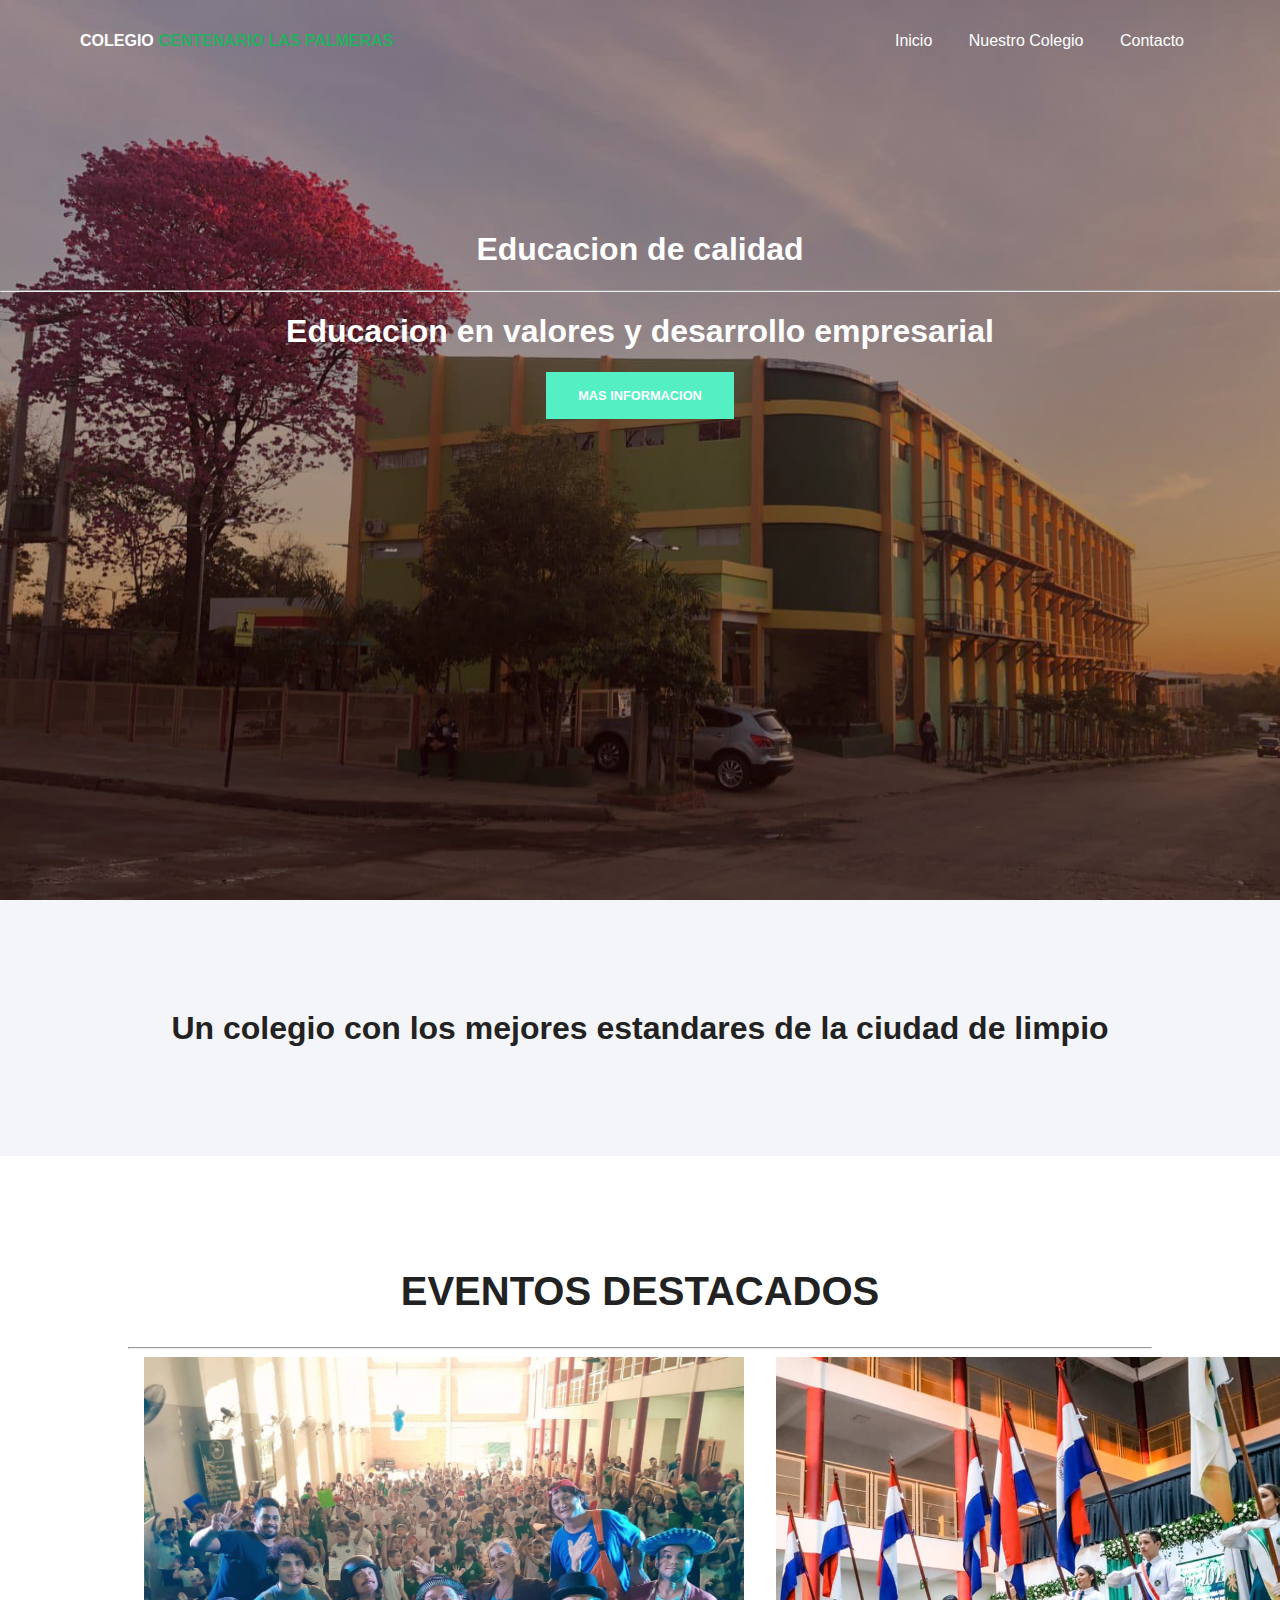
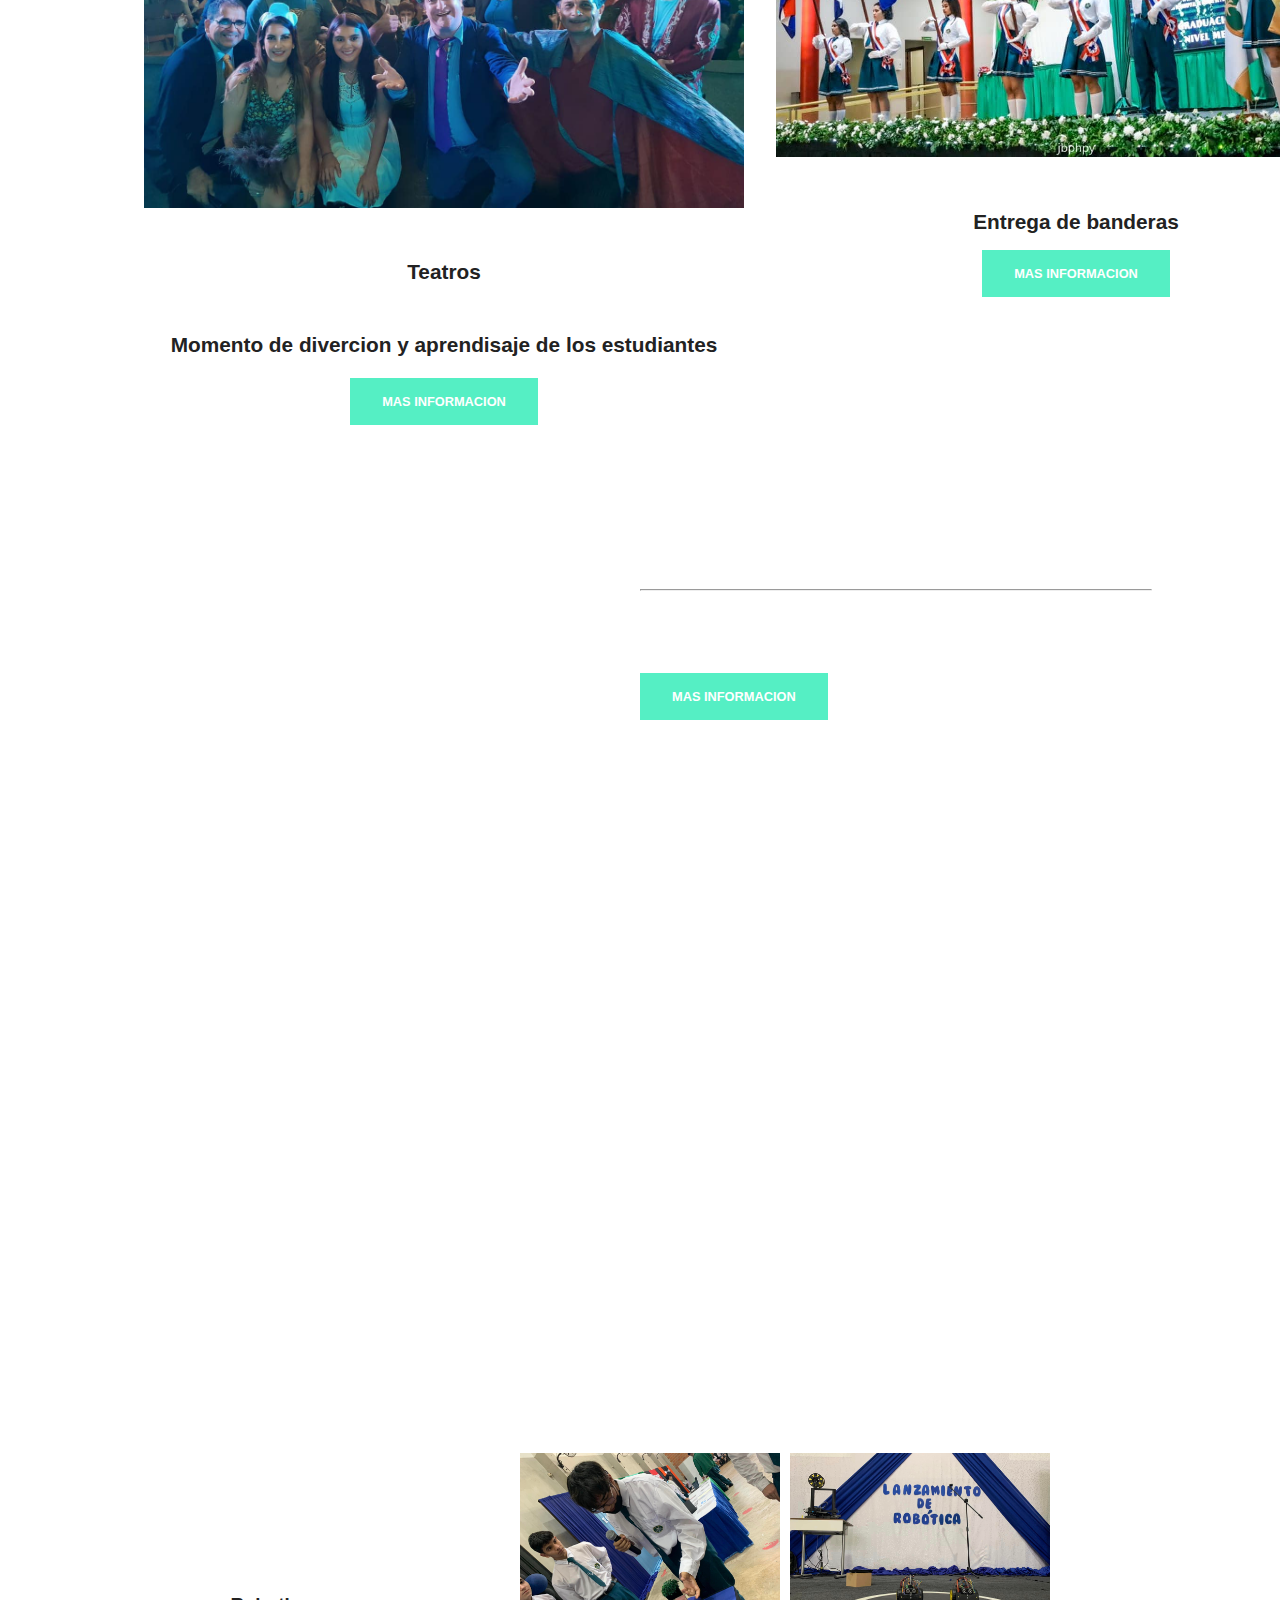
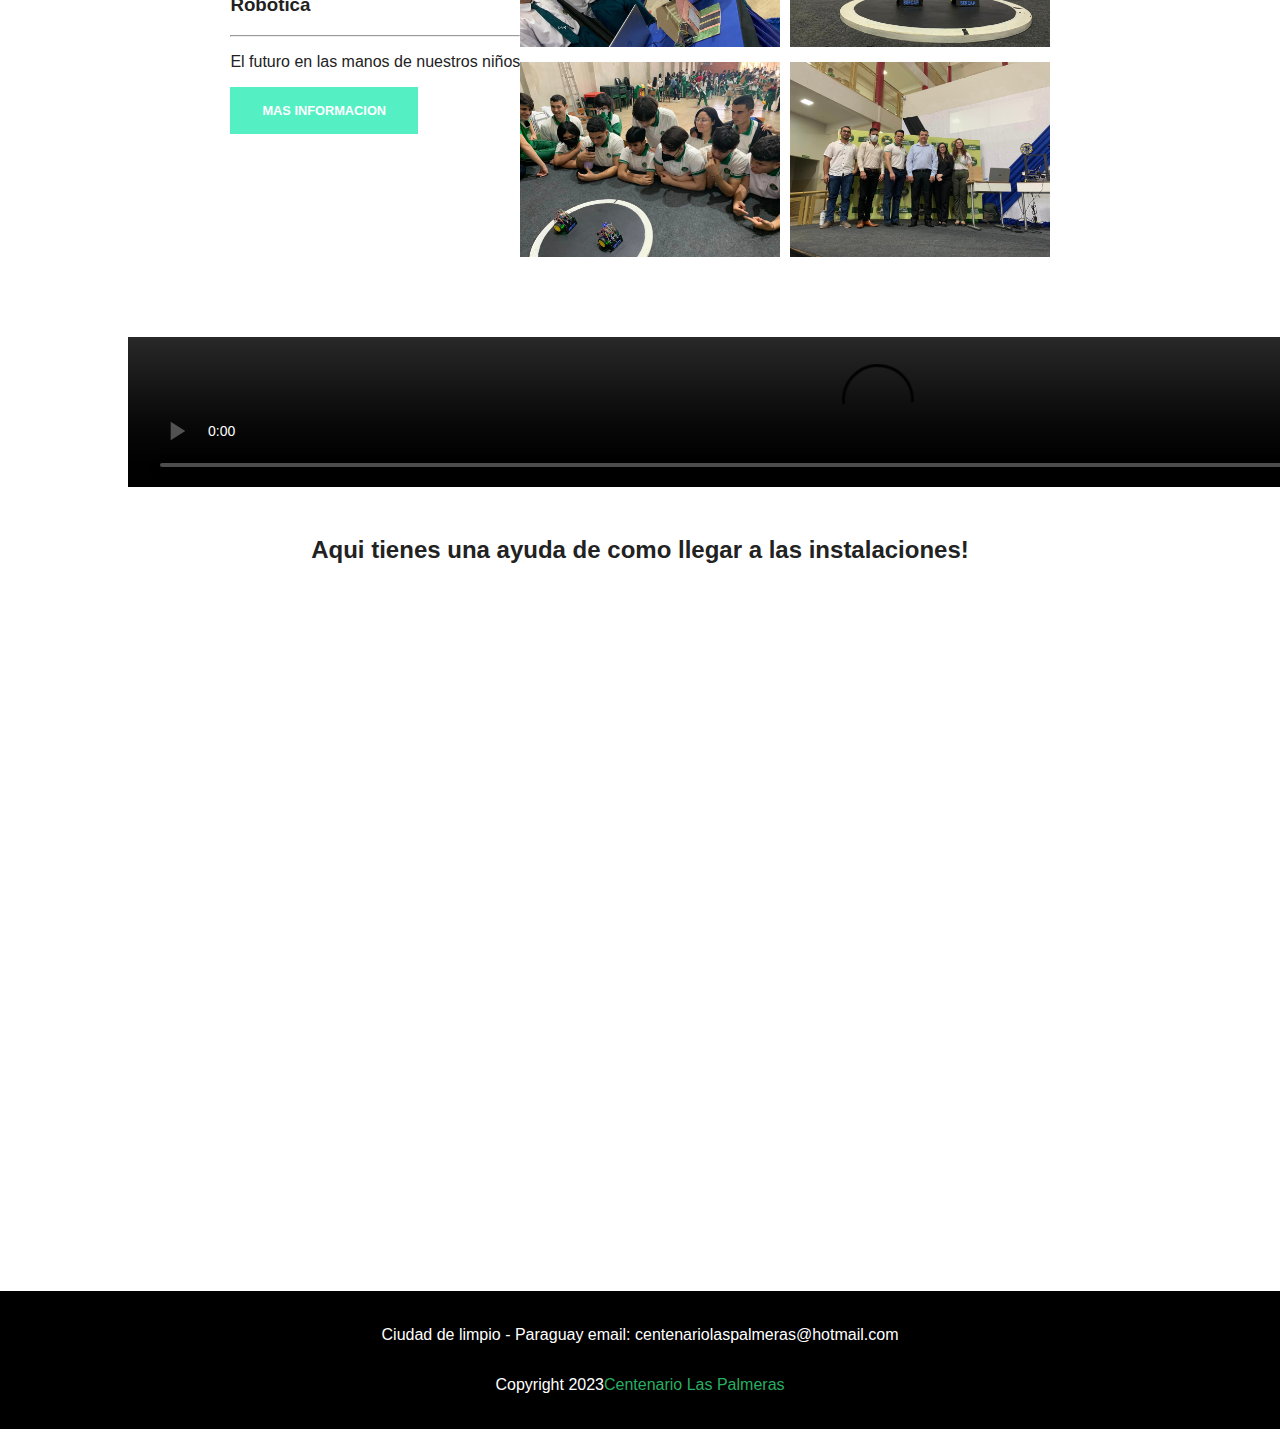
==== index.html @ 45158267 "Pagina Web Las palmeras" ====
<!DOCTYPE html>
<html lang="en">
<head>
    <meta charset="UTF-8">
    <meta http-equiv="X-UA-Compatible" content="IE=edge">
    <meta name="viewport" content="width=device-width, initial-scale=1.0">
    <title>Pagina Web las palmeras</title>
    <link rel="stylesheet" href="style.css">
</head>
<body>
    <!--primera seccion-->  
    <div id="primera-seccion">
    <div id="barra-navegacion">
          <p id="logo"> Colegio <span style="color: #27ae60;">Centenario las Palmeras</span>
            <nav>
                <a href="#">Inicio</a>
                <a href="#">Nuestro Colegio</a>
                <a href="#">Contacto</a>
            </nav>
        </div>
        <div id="primera-seccionn-contenido"></div>
            <center>
                <h1>Educacion de calidad<h1>
                    <hr>
            </center>
            
            <center>
                <h1>Educacion en valores y desarrollo empresarial</h1>
            </center>
            <center>
                <a href="#"class="btn-verde">Mas informacion</a>
            </center>
        </div> 
    </div>      
    <!--Segunda seccion-->  
    <div id="Segunda-seccion">
        
        <center>
            <h1 class="Frase">Un colegio con los mejores estandares de la ciudad de limpio<h1>
        </center>
    </div>    
     <!--Tercera seccion-->  
     <div id="Tercera-seccion">
        <div id="Titulo">
            <h2>Eventos Destacados</h2>
            <hr>
        
        <div  id="Container-tercera-seccion">
            <div class="img-tercera">
                <img class="img-1" src="img-1.jpg" alt="">
                <h6>Teatros<h6>
                <p>Momento de divercion y aprendisaje de los estudiantes</p>
                <a href="#"class="btn-verde">Mas informacion</a>
            </div> 
            <div class="img-tercera">
                <img class="img-2" src="img-2.jpg" alt="">
                <h6>Entrega de banderas </h6>
                <a href="#"class="btn-verde">Mas informacion</a>
            </div> 
        </div>   
    </div>    
    <!--Cuarta seccion--> 
    <div id="cuarta-seccion">
        <div id="Contenedor">
            <div id="Cuarta-seccion-izq" class="mitad"></div>
            <div id="cuarta.seccion-der" class="mitad">
                <h1>El mejor colegio de la ciudad de limpio</h1>
                <hr>
                <h3>Con unas instalaciones bien completas y en muy buen estado en las que brillan la modernidad y comodidad.
                    
                </h3>
                <a href="#"class="btn-verde">Mas informacion</a>
            </div>   
        </div>     
    </div>
    <!--Quinta seccion--> 
    <div id="quinta-secciom">
        <div id="quinta-seccion.izquierda">
            <h3>Robotica</h3>
            <hr>
            <p>El futuro en las manos de nuestros niños</p>
            <a href="#"class="btn-verde">Mas informacion</a>
        </div> 
        <div id="quinta-secciom-derecha">
            <img src="robotica-1.jpg" alt="">
            <img src="robotica-2.jpg" alt="">
            <img src="robotica-3.jpg" alt="">
            <img src="robotica-4.jpg" alt="">
        </div>  
    </div>   
     <!--Videos--> 
    <div class="Video">
        <center>
            <video src="y2mate.com - Sony 4K Demo Another World_1080p.mp4" controls width="1500px"></video>
        </center>
    </div>
     <!--mapa--> 
    <div class="Ubicacion"></div>
       <center>
        <h2>Aqui tienes una ayuda de como llegar a las instalaciones!</h2>  
       </center>
    </div>
    <div class="mapa">
        <iframe src="https://www.google.com/maps/embed?pb=!1m18!1m12!1m3!1d759.156950645882!2d-57.47654843907717!3d-25.16341997424421!2m3!1f0!2f0!3f0!3m2!1i1024!2i768!4f13.1!3m3!1m2!1s0x945da39ad7ae5ddb%3A0x8960812b1048915c!2sCENTRO%20EDUCATIVO%20PRIVADO%20CENTENARIO%20LAS%20PALMERAS!5e0!3m2!1ses!2spy!4v1682278650425!5m2!1ses!2spy" width="100%" height="600" style="border:0;" allowfullscreen="" loading="lazy" referrerpolicy="no-referrer-when-downgrade"></iframe>
    </div>
     <!--footer--> 
     <footer>
        <p> Ciudad de limpio - Paraguay  email: centenariolaspalmeras@hotmail.com</p>
        <p>Copyright 2023<span style="color:#27ae60;">Centenario Las Palmeras</span></p>
     </footer>    
</body>
</html>
---- style.css ----
body {
    box-sizing: border-box;
    margin: 0;
    padding: 0%;
    height: 100vh;
    font-family: 'noto sans',sans-serif;
    color: #222222;
}
/*Reutilizables*/
.btn-verde{
    text-decoration: none;
    color: white;
    font-size: 0.8rem;
    font-family: 'montserrat',sans-serif;
    text-transform: uppercase;
    font-weight: 700;
    background-color: #55efc4;
    padding: 1rem 2rem;
    display: inline-block;
    align-self: center;
}
.frase {
    text-align: center;
}
/*Termina Reutilizables*/

/*Comienza Primera seccion*/
.primera-seccionn-contenido>hr{
    width: 4.5rem;
    border-color: white;
}
#primera-seccion {
    background: linear-gradient(rgba(68,13,13,0.35),rgba(38,2,2,0.446)),url(fondo-1.jpg) no-repeat center/cover;
    background-attachment: fixed;
    height: 100vh;
    color: white;
}
#barra-navegacion {
    display: flex;
    flex-direction: row;
    justify-content: space-between;
    margin: auto 5rem;
    padding-top: 2rem;
    padding-bottom: 2rem;
}
#logo {
    margin: 0;
    text-transform: uppercase;
    font-weight: 700;
    font-stretch: wider;
}
nav > a {
    text-decoration: none;
    color: white;
    padding-left: 1rem;
    padding-right: 1rem;
}
nav > a:hover {
    color: #20bf6b;
}
#primera-seccionn-contenido {
    text-align: center;
    text-align: justify;
    margin-top: 8rem;
    display: flex;
    flex-direction: column;
   
}

#primera-seccionn-contenido>p {
    text-transform: capitalize;
    font-family: 'montserrat',sans-serif;
    font-size: 1.5rem;
    margin-bottom: 0.5rem;
    font-weight: bold;

}

#primera-seccionn-contenido>h1 {
    font-family: 'montserrat', sans-serif;
    text-transform: uppercase;
    font-size: 4rem;
    font-weight: 700;
    margin-bottom: 2.5rem;
}
/*Termina Primera seccion*/
/*imagenes teatro*/
.img-1{
    width: 600px;
    height: 250;
}
.img-2{
    width: 600px;
    height: 250;
}

/*Comienza segunda seccion*/
#Segunda-seccion {
    background-color: #f4f5f9;
    min-height: 10rem;
    display: flex;
    flex-direction: column;
    justify-content: center;
    padding: 3rem;
}
#Frase {
    background-color: #f4f5f9;
    min-height: 10rem;
    display: flex;
    flex-direction: column;
    justify-content: center;
    padding: 3rem;

}
/*Termina segunda seccion*/

/*Comienza tercera seccion*/
#Tercera-seccion {
    margin: auto;
    display: flex;
    flex-direction: column;
    width: 80%;
    padding-top: 5rem;
    padding-bottom: 5rem;
}
#Titulo {
  margin-bottom: 2rem;  
}
#Titulo>h2 {
    text-transform: uppercase;
    text-align: center;
    font-family: 'montserrat',sans-serif;
    font-size: 2.5rem;
    font-weight: 700;
}
.titulo>hr{
    width: 4.5rem;
    border-color: black;
}
#Container-tercera-seccion{
    text-align: center;
    display: flex;
    flex-direction: row;
}
.img-tercera{
    padding-right: 1rem;
    padding-left: 1rem;
}
.img-tercera>h6{
    text-align: center;
    font-family: 'montserrat',sans-serif;
    font-size: 1.3rem;
    font-weight: 700;
    margin-bottom: 1rem;
}


.img-tercera>p{
    margin-bottom: 2rem;
}

.img-tercera>img{
    max-width: max-content;
}
/*Termina tercera seccion*/

/*Comienza cuarta seccion*/
#cuarta-seccion{
    background:linear-gradient(rgba(0,0,0,0.7),rgba(0,0,0,0.905)),url(img-4.jpg) no-repeat center/cover;
    background-attachment: fixed;
    height: 100vh;
    color: white;
  
}
#Contenedor{
    width: 100%;
    margin: auto;
    display: flex;
    flex-direction: row;
}
.mitad{
    width: 50%;
}
#cuarta.seccion-der>h3 {
    text-transform: uppercase;
    font-family: 'montserrat',sans-serif;
    font-size: 2.5rem;
    font-weight: 700;
    margin-bottom: 1.5rem;
}
#cuarta.seccion-der>hr {
    width: 4.5rem;
    border-color: white;
    margin-left: 0;
    margin-bottom: 3rem;
}
#cuarta.seccion-der>p {
    margin-bottom: 4rem;
}
/*Termina cuarta seccion*/

/*Comienza Quinta seccion*/
#quinta-secciom{
    width: 80%;
    margin: auto;
    display: flex;
    flex-direction: row;
    align-items: center;
    padding-top: 5rem;
    padding-bottom: 5rem;
}
#quinta-seccion.izquierda{
    flex: 1;
}
#quinta-seccion.izquierda>h3 {
    text-transform: uppercase;
    font-family: 'montserrat',sans-serif;
    font-size: 2.5rem;
    font-weight: 700;
    margin-bottom: 1.5rem;
}
#quinta-seccion.izquierda>p {
    margin-bottom: 4rem;
}
#quinta-secciom-derecha{
    flex: 2;
    display: grid;
    grid-template-columns: repeat(2,1fr);
    gap: 15px 10px;
    justify-items: center;
    align-items: center;
}
#quinta-secciom-derecha>img{
    max-width: 100%;
}
#quinta-secciom-derecha>hr {
    width: 5.5rem;
    border-color: white;
    margin-left: 4;
    margin-bottom: 7rem;
}
/*Termina quinta seccion*/
.Ubicacion{
    background-color: black;
    padding: auto;
    width: 25px;
    margin-top: auto;
    margin-bottom: 25px;
    background-size: cover;
}
 
/*Mapa*/
.mapa{
    margin-top: 10px;
    margin-bottom: 1%;
    width: auto;
    
}
 /*Termina Mapa/
 

/*footer*/
footer{
    background-color: black;
    color: white;
    padding-top: 1.2rem;
    padding-bottom: 1.2rem;
    display: flex;
    flex-direction: column;
    text-align: center;
}
/*termina footer*/
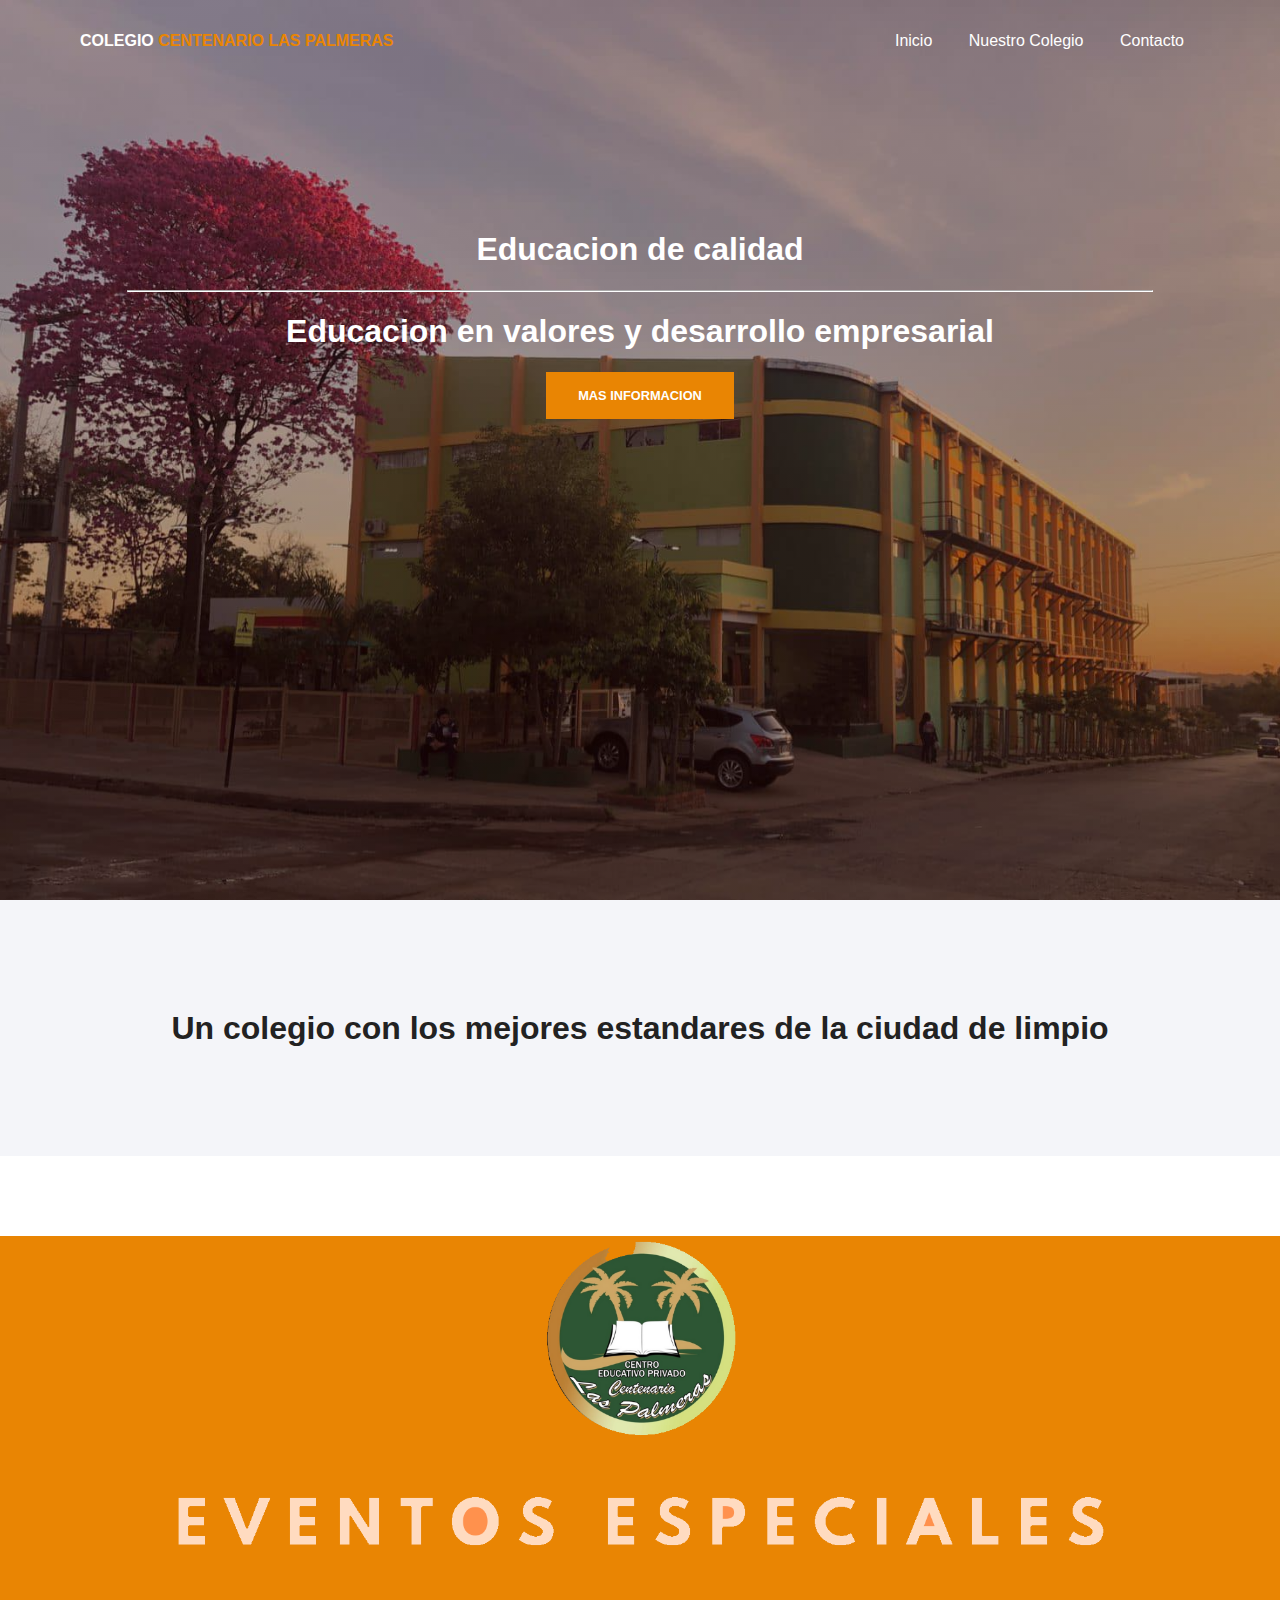
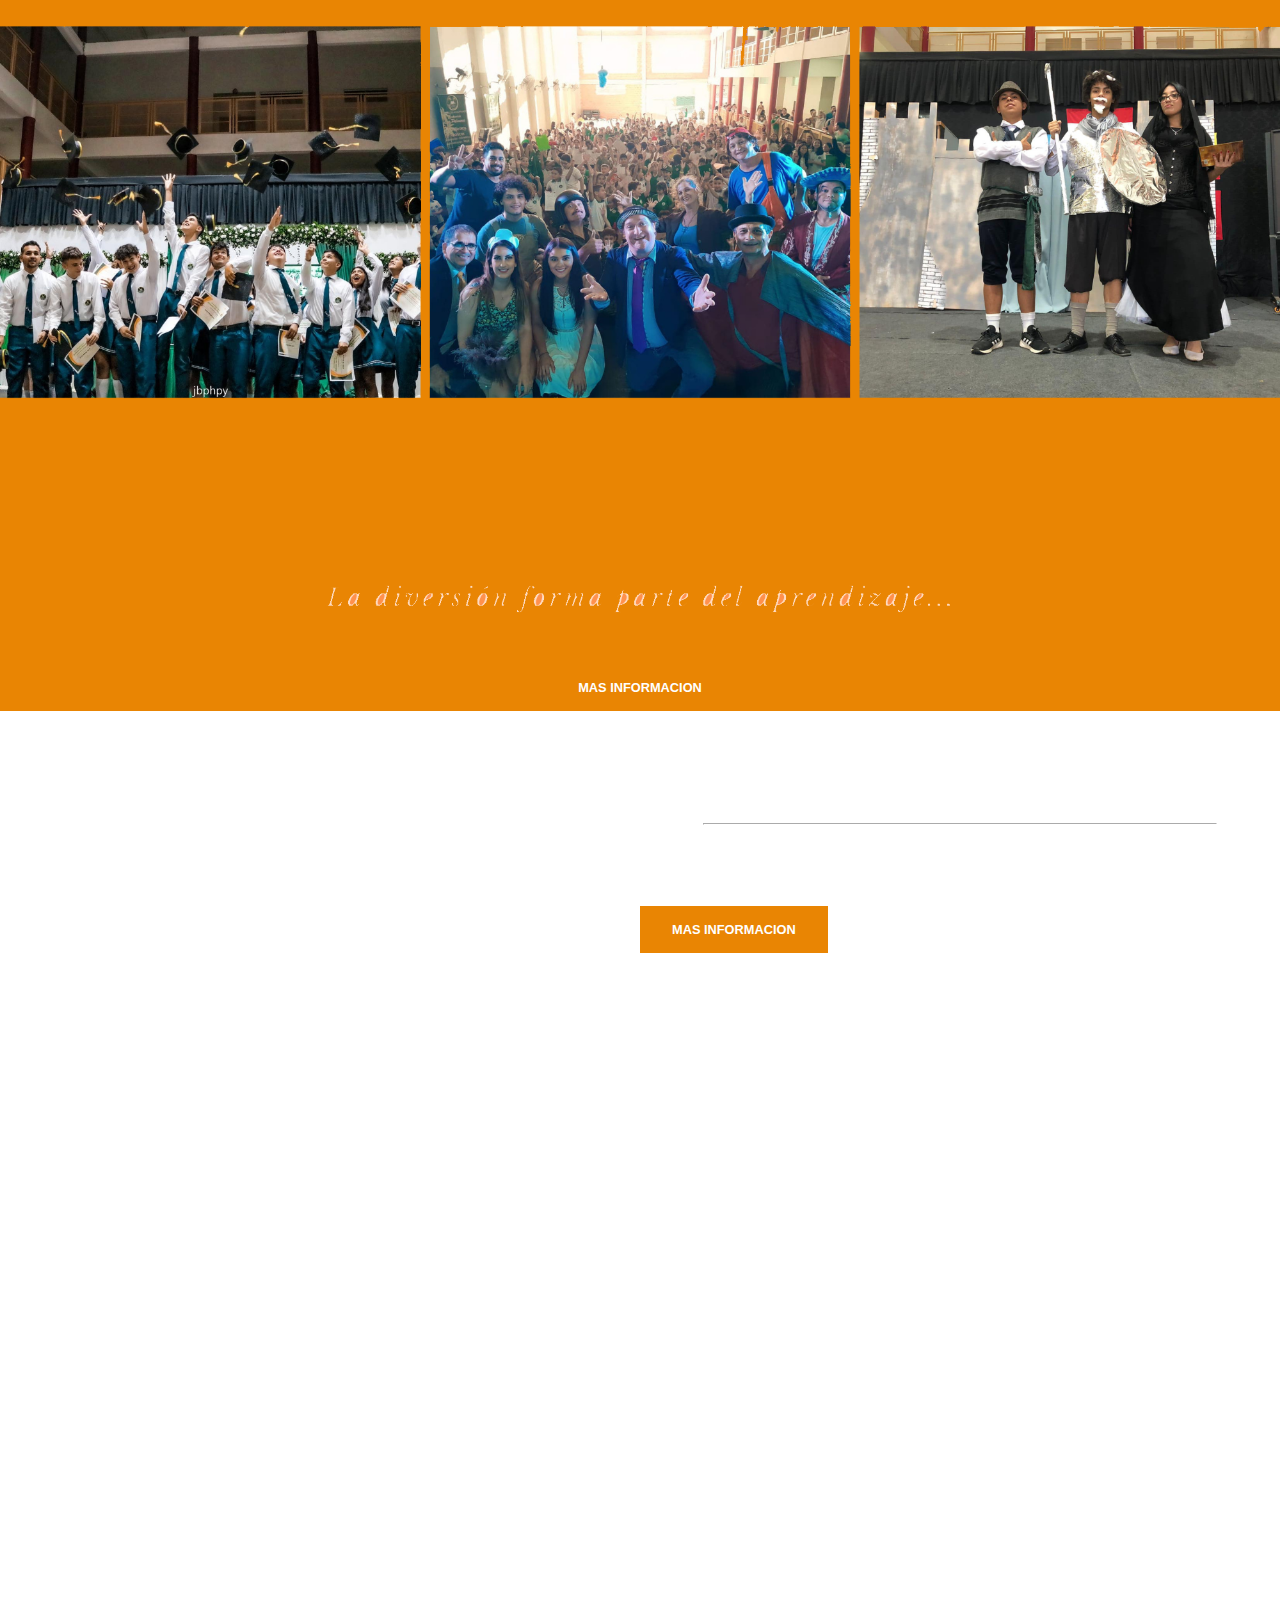
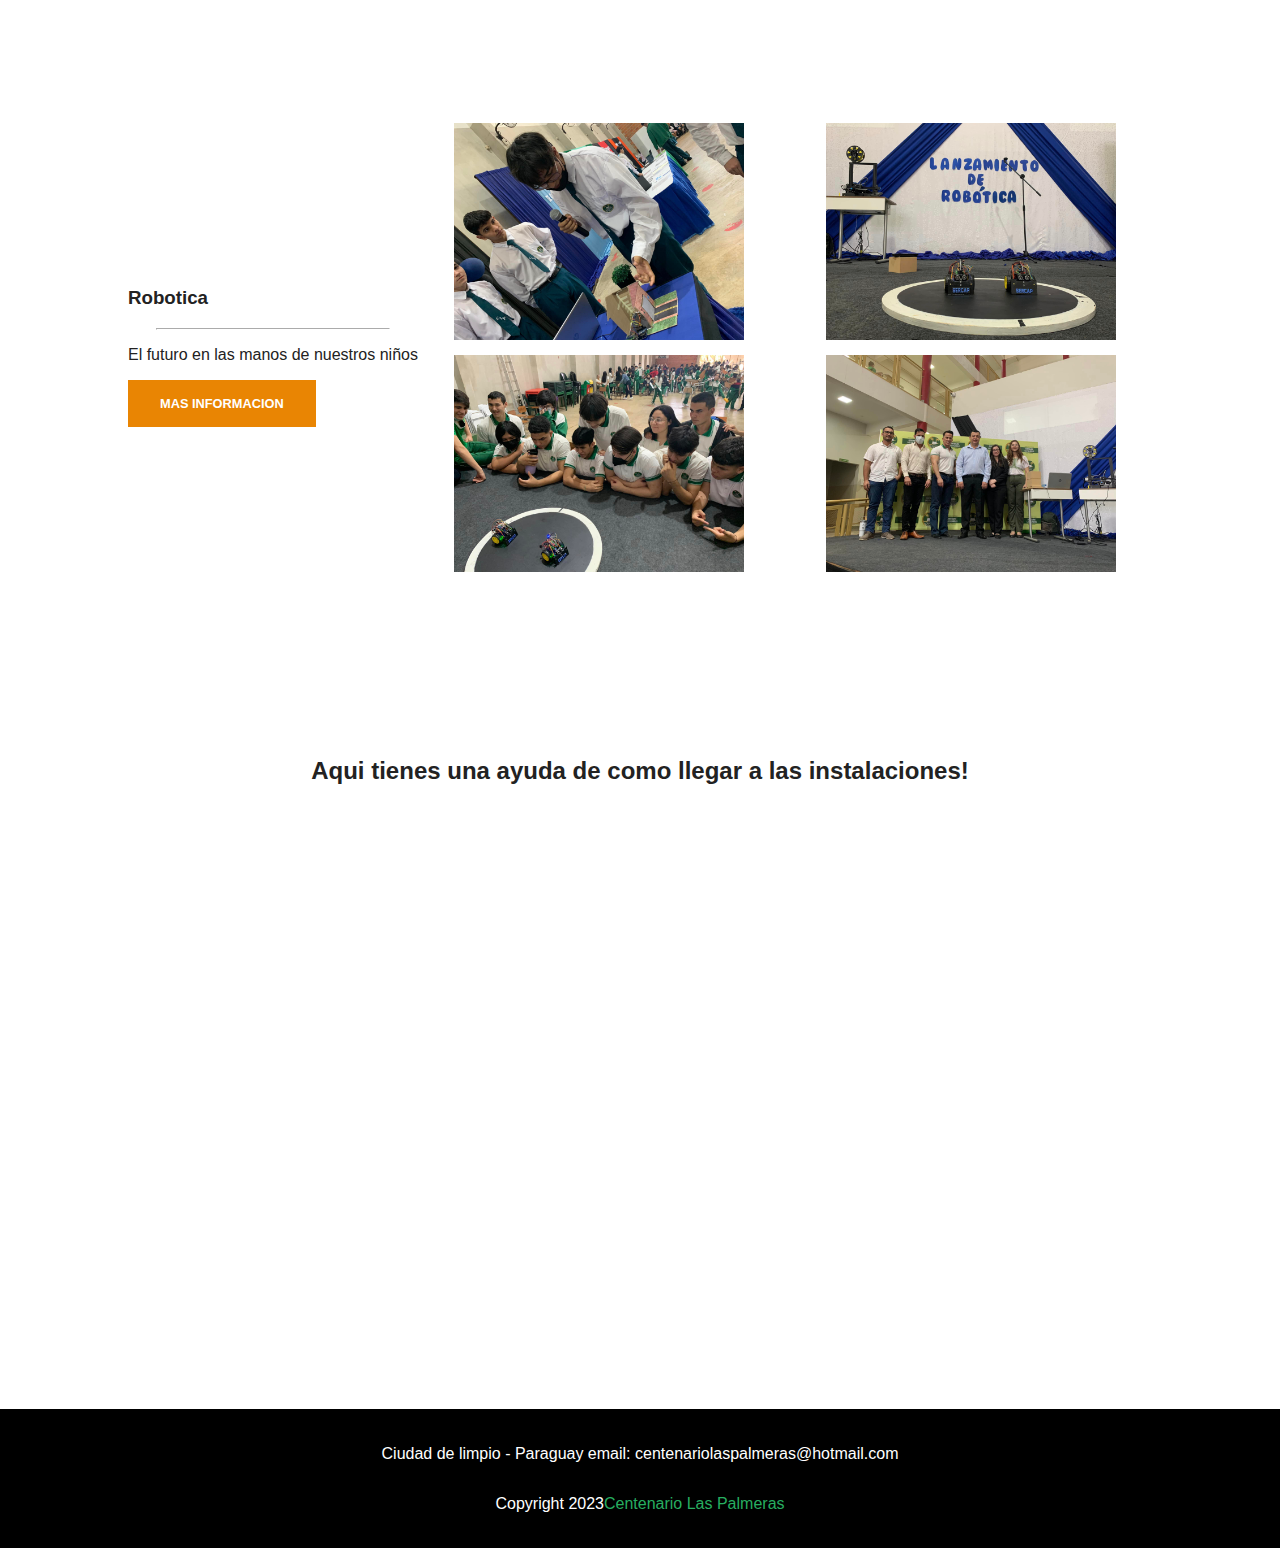
==== commit 4e3499e5: "las palmeras" ====
--- a/index.html
+++ b/index.html
@@ -11,17 +11,19 @@
     <!--primera seccion-->  
     <div id="primera-seccion">
     <div id="barra-navegacion">
-          <p id="logo"> Colegio <span style="color: #27ae60;">Centenario las Palmeras</span>
+          <p id="logo"> Colegio <span style="color: #e98503;">Centenario las Palmeras</span>
             <nav>
                 <a href="#">Inicio</a>
                 <a href="#">Nuestro Colegio</a>
-                <a href="#">Contacto</a>
+                <a href="contacts.html">Contacto</a>
             </nav>
         </div>
         <div id="primera-seccionn-contenido"></div>
             <center>
                 <h1>Educacion de calidad<h1>
-                    <hr>
+                    
+                <hr>
+                   
             </center>
             
             <center>
@@ -42,21 +44,15 @@
      <!--Tercera seccion-->  
      <div id="Tercera-seccion">
         <div id="Titulo">
-            <h2>Eventos Destacados</h2>
-            <hr>
-        
+           
         <div  id="Container-tercera-seccion">
-            <div class="img-tercera">
-                <img class="img-1" src="img-1.jpg" alt="">
-                <h6>Teatros<h6>
-                <p>Momento de divercion y aprendisaje de los estudiantes</p>
-                <a href="#"class="btn-verde">Mas informacion</a>
-            </div> 
-            <div class="img-tercera">
-                <img class="img-2" src="img-2.jpg" alt="">
-                <h6>Entrega de banderas </h6>
-                <a href="#"class="btn-verde">Mas informacion</a>
-            </div> 
+             <div class="img-tercera">
+                <img class="img-1" src="IMG_EVENTOS_ESPECIALES.png" alt="">
+                <center>
+                    <a href="#"class="btn-verde">Mas informacion</a>
+                </center>
+             </div> 
+           
         </div>   
     </div>    
     <!--Cuarta seccion--> 
@@ -78,10 +74,11 @@
         <div id="quinta-seccion.izquierda">
             <h3>Robotica</h3>
             <hr>
-            <p>El futuro en las manos de nuestros niños</p>
+            <p>El futuro en las manos de nuestros niños </p>
             <a href="#"class="btn-verde">Mas informacion</a>
         </div> 
         <div id="quinta-secciom-derecha">
+
             <img src="robotica-1.jpg" alt="">
             <img src="robotica-2.jpg" alt="">
             <img src="robotica-3.jpg" alt="">
@@ -89,10 +86,6 @@
         </div>  
     </div>   
      <!--Videos--> 
-    <div class="Video">
-        <center>
-            <video src="y2mate.com - Sony 4K Demo Another World_1080p.mp4" controls width="1500px"></video>
-        </center>
     </div>
      <!--mapa--> 
     <div class="Ubicacion"></div>
--- a/style.css
+++ b/style.css
@@ -14,7 +14,7 @@
     font-family: 'montserrat',sans-serif;
     text-transform: uppercase;
     font-weight: 700;
-    background-color: #55efc4;
+    background-color: #e98503;
     padding: 1rem 2rem;
     display: inline-block;
     align-self: center;
@@ -25,8 +25,8 @@
 /*Termina Reutilizables*/
 
 /*Comienza Primera seccion*/
-.primera-seccionn-contenido>hr{
-    width: 4.5rem;
+hr{
+    width: 80%;
     border-color: white;
 }
 #primera-seccion {
@@ -86,11 +86,11 @@
 /*Termina Primera seccion*/
 /*imagenes teatro*/
 .img-1{
-    width: 600px;
+    width: 100%;
     height: 250;
 }
 .img-2{
-    width: 600px;
+    width: 100%;
     height: 250;
 }
 
@@ -119,7 +119,7 @@
     margin: auto;
     display: flex;
     flex-direction: column;
-    width: 80%;
+    width: auto;
     padding-top: 5rem;
     padding-bottom: 5rem;
 }
@@ -136,17 +136,19 @@
 .titulo>hr{
     width: 4.5rem;
     border-color: black;
+    background-color: #e98503;
 }
 #Container-tercera-seccion{
     text-align: center;
-    display: flex;
-    flex-direction: row;
-}
-.img-tercera{
-    padding-right: 1rem;
-    padding-left: 1rem;
-}
-.img-tercera>h6{
+    justify-content: center;
+    display: flex;
+    flex-direction: row;
+    background-color: #e98503;
+    height: 100%;
+    width: 100%;
+}
+
+.img-tercera>{
     text-align: center;
     font-family: 'montserrat',sans-serif;
     font-size: 1.3rem;
@@ -231,10 +233,10 @@
     align-items: center;
 }
 #quinta-secciom-derecha>img{
-    max-width: 100%;
-}
-#quinta-secciom-derecha>hr {
-    width: 5.5rem;
+    max-width: 80%;
+}
+#quinta-secciom-derecha>hr{
+    width: 50%;
     border-color: white;
     margin-left: 4;
     margin-bottom: 7rem;
@@ -251,8 +253,8 @@
  
 /*Mapa*/
 .mapa{
-    margin-top: 10px;
-    margin-bottom: 1%;
+    margin-top: auto;
+    margin-bottom: auto;
     width: auto;
     
 }
@@ -270,7 +272,13 @@
     text-align: center;
 }
 /*termina footer*/
-
-
-
-
+.primera_contactos {
+    background: linear-gradient(rgba(68,13,13,0.35),rgba(38,2,2,0.446)),url(robotica-1.jpg) no-repeat center/cover;
+    background-attachment: fixed;
+    height: 100vh;
+    color: white;
+}
+
+
+
+
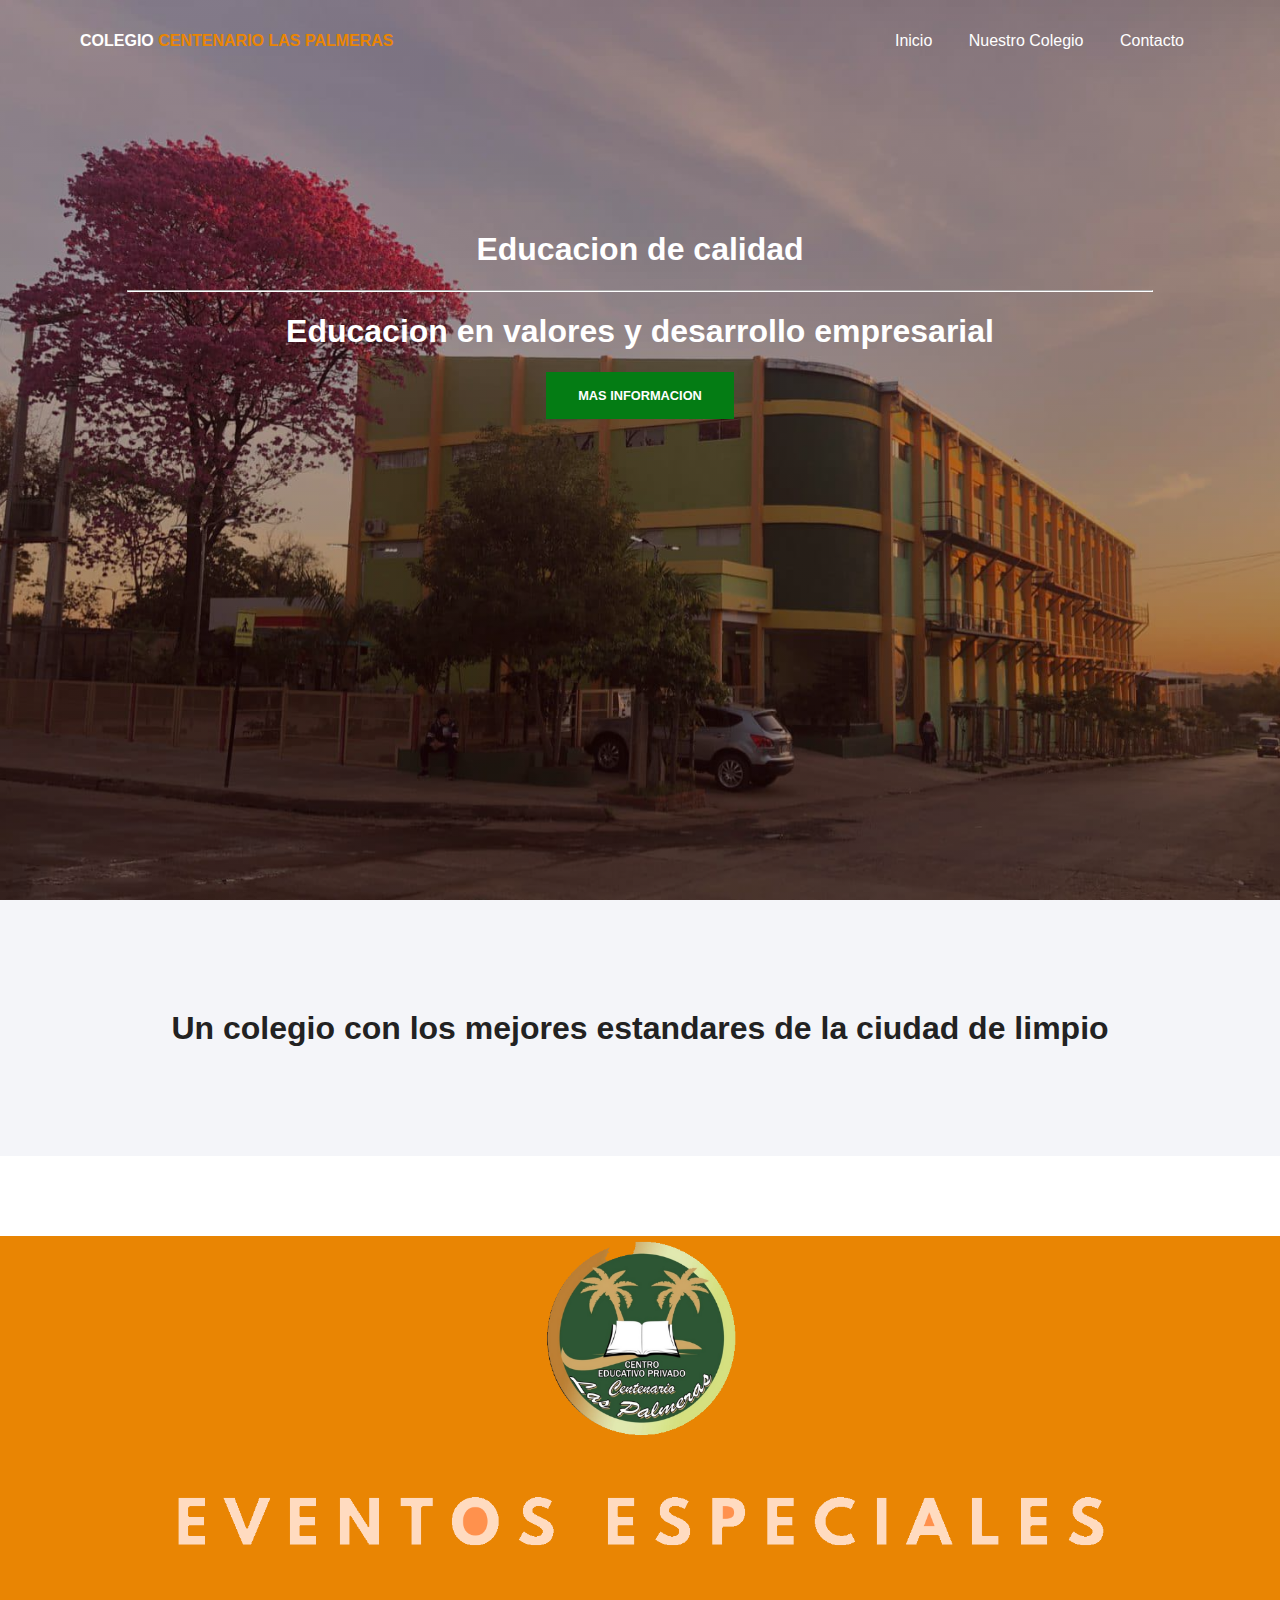
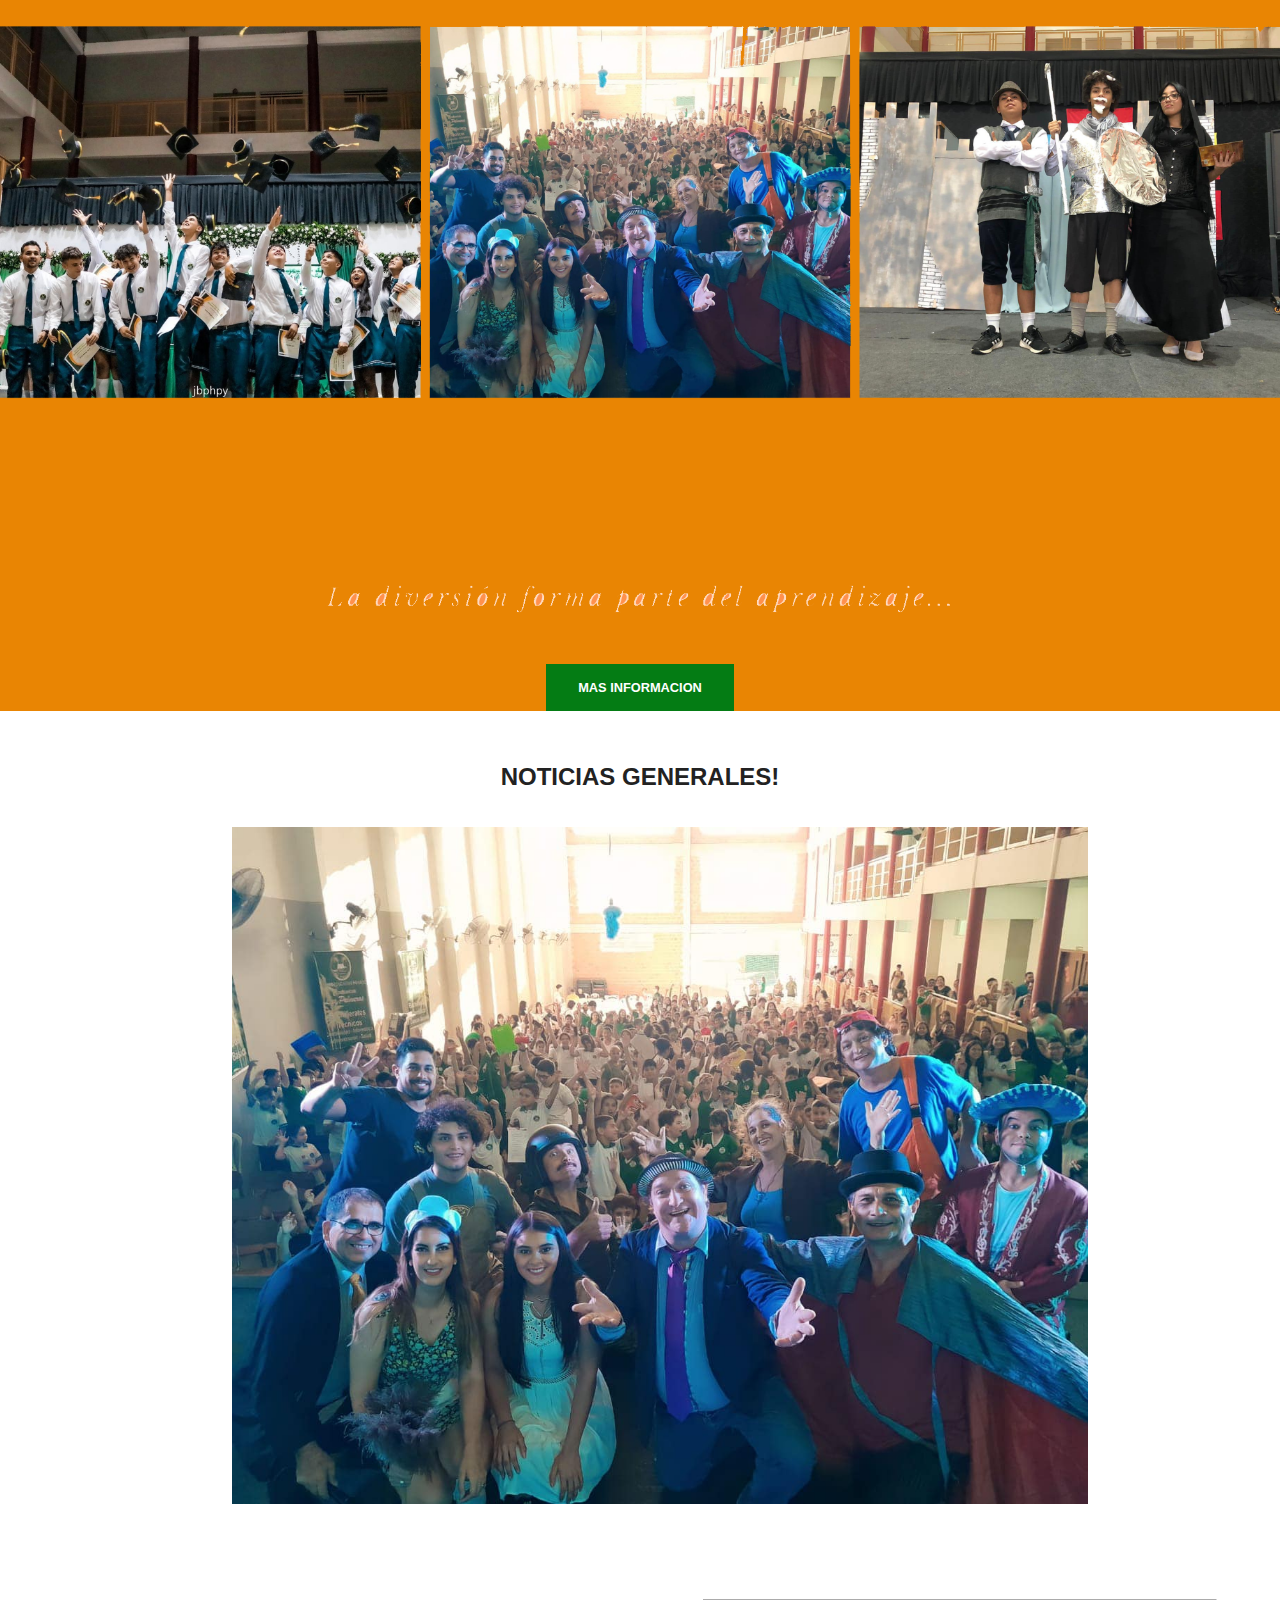
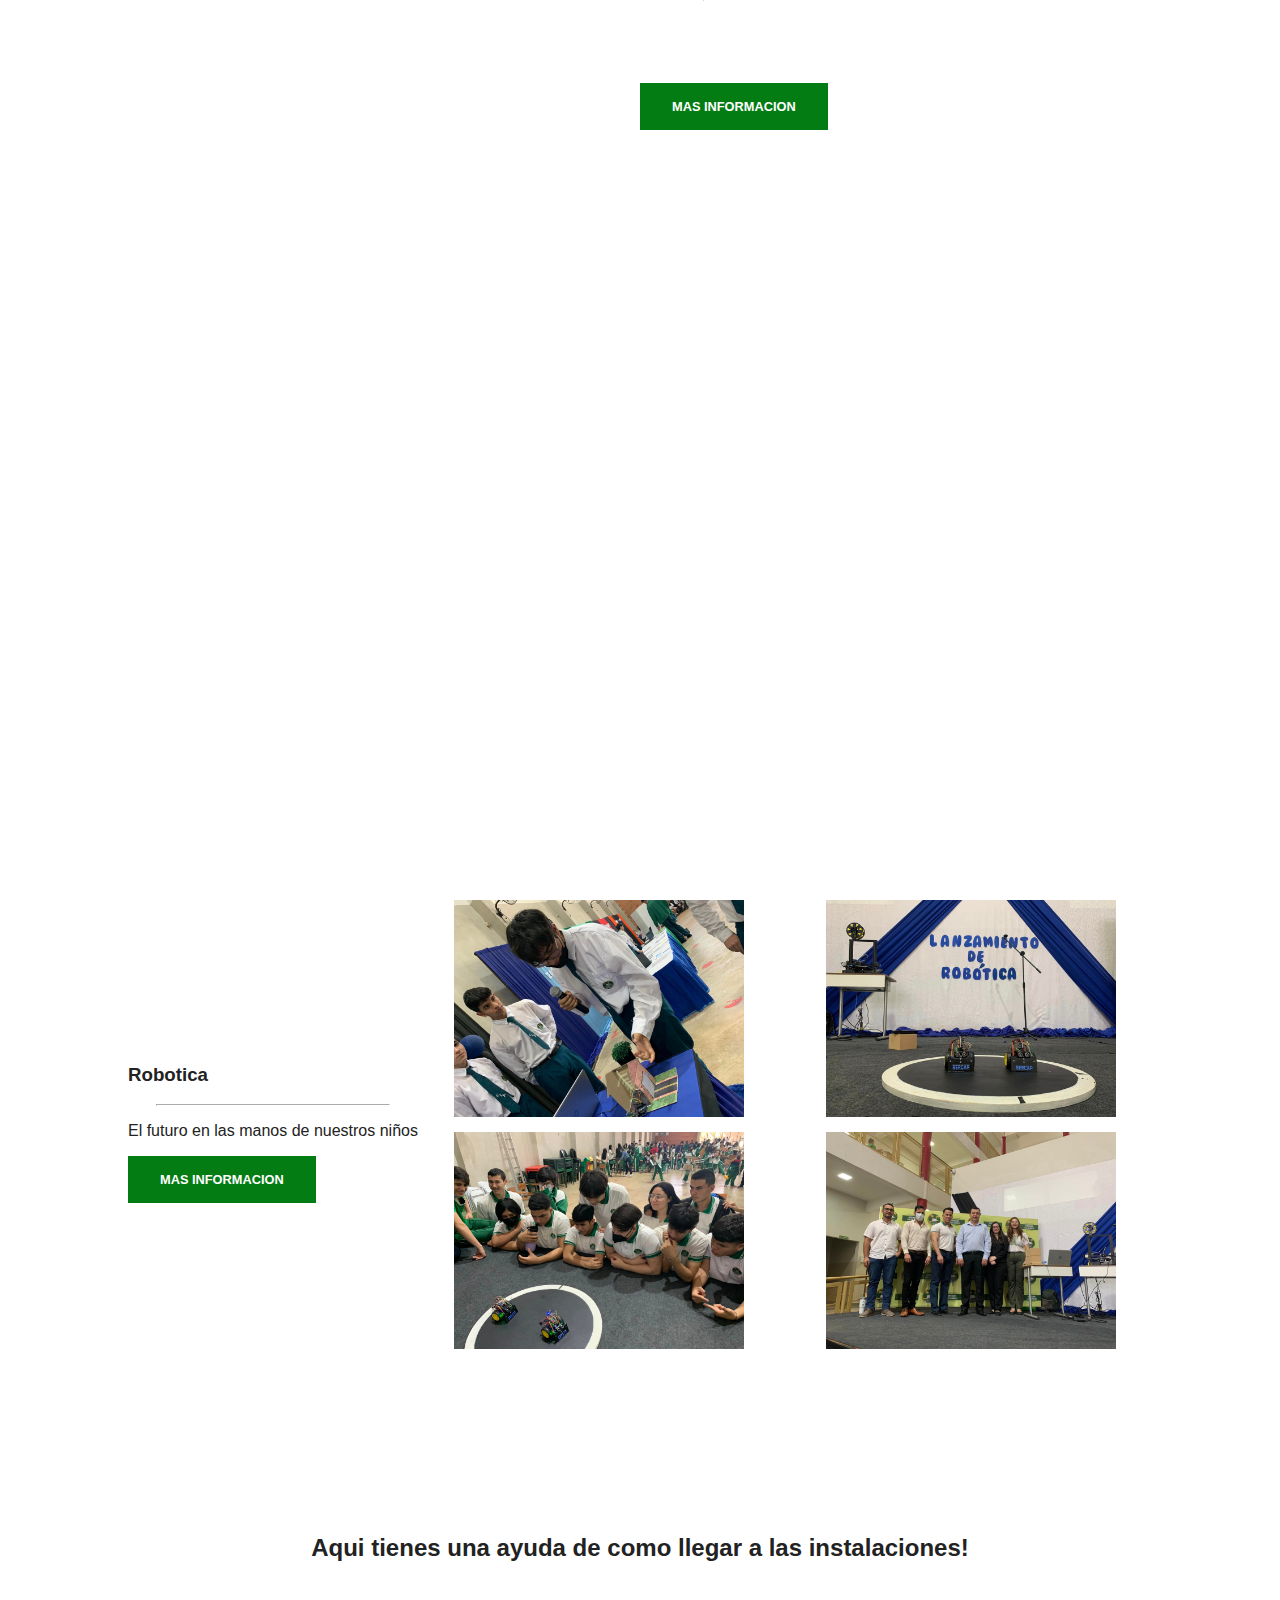
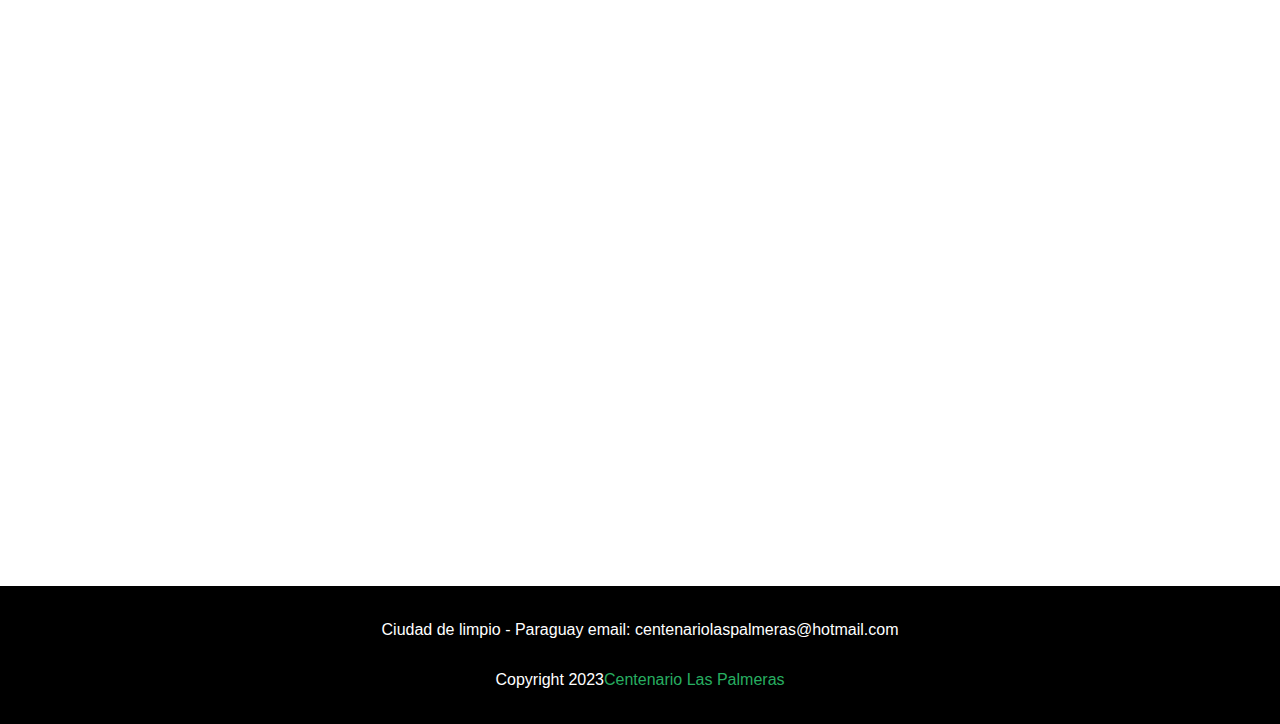
==== commit 1a35e8db: "Las Palmeras" ====
--- a/index.html
+++ b/index.html
@@ -3,7 +3,7 @@
 <head>
     <meta charset="UTF-8">
     <meta http-equiv="X-UA-Compatible" content="IE=edge">
-    <meta name="viewport" content="width=device-width, initial-scale=1.0">
+    <meta name="viewport" content="width=device-width, initial-scale=1">
     <title>Pagina Web las palmeras</title>
     <link rel="stylesheet" href="style.css">
 </head>
@@ -35,8 +35,7 @@
         </div> 
     </div>      
     <!--Segunda seccion-->  
-    <div id="Segunda-seccion">
-        
+    <div id="Segunda-seccion"> 
         <center>
             <h1 class="Frase">Un colegio con los mejores estandares de la ciudad de limpio<h1>
         </center>
@@ -54,7 +53,32 @@
              </div> 
            
         </div>   
-    </div>    
+    </div>  
+      <!--Noticias--> 
+      <center>
+        <h2>NOTICIAS GENERALES!</h2>
+      </center>
+      <center>
+        <div class="slider">
+            <ul>
+                <li>
+                    <img src="img-1.jpg" alt="">
+                </li>
+                <li>
+                    <img src="img-2.jpg" alt="">
+                </li>
+                <li>
+                    <img src="img-3.jpg" alt="">
+                </li>
+                <li>
+                    <img src="img-4.jpg" alt="">
+                </li>
+                
+            </ul>
+            
+          </div>
+      </center>
+        
     <!--Cuarta seccion--> 
     <div id="cuarta-seccion">
         <div id="Contenedor">
--- a/style.css
+++ b/style.css
@@ -14,7 +14,7 @@
     font-family: 'montserrat',sans-serif;
     text-transform: uppercase;
     font-weight: 700;
-    background-color: #e98503;
+    background-color: #047c14;
     padding: 1rem 2rem;
     display: inline-block;
     align-self: center;
@@ -272,13 +272,60 @@
     text-align: center;
 }
 /*termina footer*/
+
+
+
+
+
+/*empieza contactos*/
 .primera_contactos {
     background: linear-gradient(rgba(68,13,13,0.35),rgba(38,2,2,0.446)),url(robotica-1.jpg) no-repeat center/cover;
     background-attachment: fixed;
     height: 100vh;
     color: white;
 }
-
-
-
-
+/*Termina contactos*/
+
+/*empieza Noticias*/
+.slider{
+    width:  70%;
+    height: 800x;
+    overflow: hidden;
+}
+.slider ul{
+  display: flex;
+  animation: cambio 20s infinite alternate ease-in-out;
+  width: 400%;
+}
+.slider li{
+    width: 100%;
+    list-style: none;
+}
+.slider img{
+    margin-left: 0%;
+    margin-right: 50%;
+    width: 100%;
+    height: 100%;
+}
+@keyframes cambio {
+    0%{margin-left: 0;}
+    20%{margin-left: 0;}
+
+    25%{margin-left: -100%;}
+    45%{margin-left: -100%;}
+
+    50%{margin-left: -200%;}
+    70%{margin-left: -200%;}
+
+    75%{margin-left: -300%;}
+    95%{margin-left: -300%;}
+
+
+
+    
+}
+
+
+
+
+
